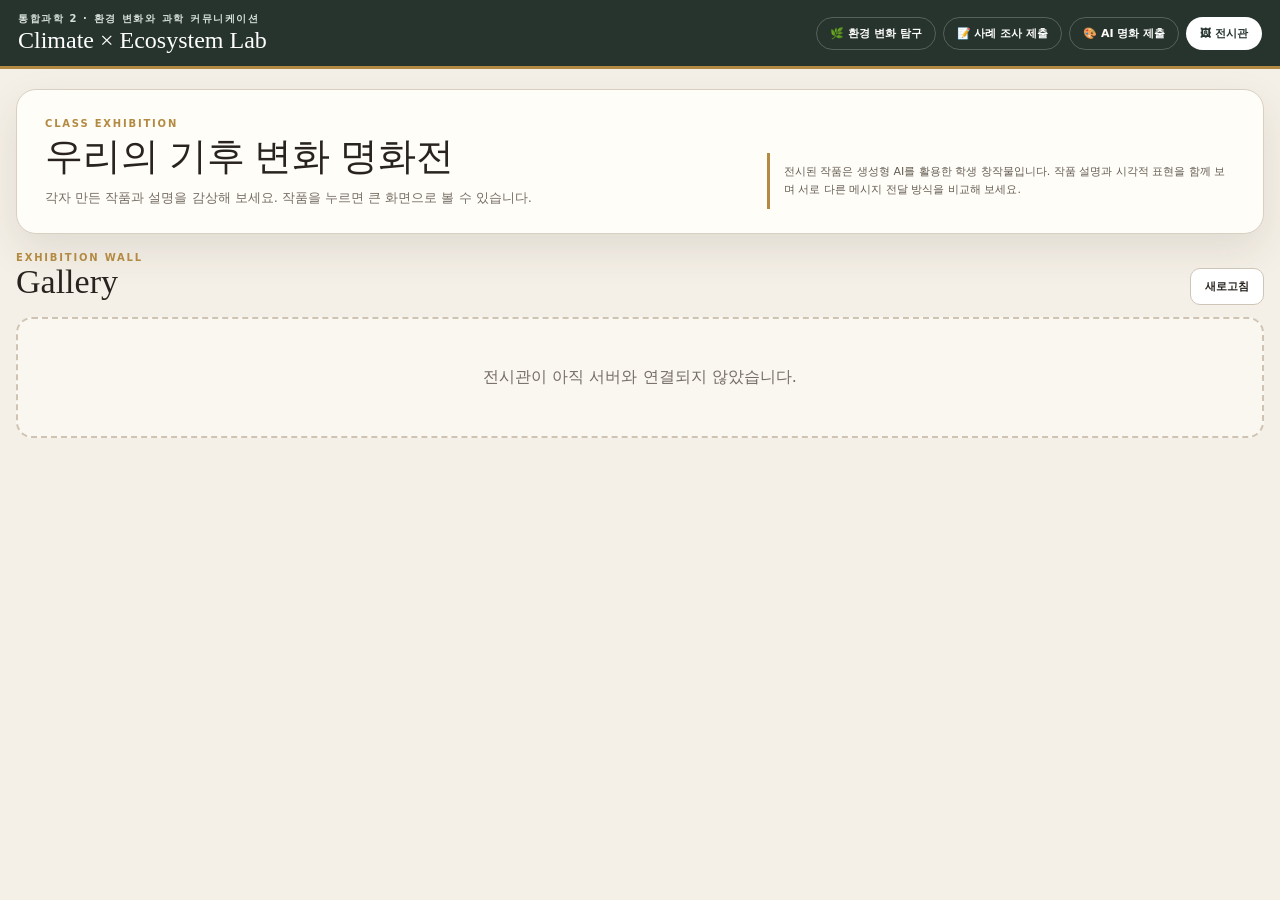
==== gallery.html @ 668a9c4f "Add files via upload" ====
<!doctype html><html lang="ko"><head><meta charset="utf-8"><meta name="viewport" content="width=device-width,initial-scale=1"><title>Climate Art Gallery · 전시관</title><link rel="stylesheet" href="styles.css"></head><body>
<header class="topbar"><div class="topbar-inner"><div class="brand"><small>통합과학 2 · 환경 변화와 과학 커뮤니케이션</small><h1>Climate × Ecosystem Lab</h1></div><nav class="nav"><a href="index.html">🌿 환경 변화 탐구</a><a href="research-submit.html">📝 사례 조사 제출</a><a href="art-submit.html">🎨 AI 명화 제출</a><a class="active" href="gallery.html">🖼 전시관</a></nav></div></header>
<main class="page"><section class="hero"><div><div class="kicker">CLASS EXHIBITION</div><h2>우리의 기후 변화 명화전</h2><p>각자 만든 작품과 설명을 감상해 보세요. 작품을 누르면 큰 화면으로 볼 수 있습니다.</p></div><div class="hero-note">전시된 작품은 생성형 AI를 활용한 학생 창작물입니다. 작품 설명과 시각적 표현을 함께 보며 서로 다른 메시지 전달 방식을 비교해 보세요.</div></section>
<div class="gallery-head"><div><div class="kicker">EXHIBITION WALL</div><h2>Gallery</h2><p id="countText">작품을 불러오는 중입니다.</p></div><button id="refreshBtn" class="btn">새로고침</button></div><section id="gallery" class="gallery"><div class="empty">전시 작품을 불러오는 중입니다…</div></section></main>
<div id="modal" class="modal"><button class="modal-close" id="modalClose">×</button><div class="modal-card"><div class="modal-img"><img id="modalImg" alt=""></div><div class="modal-info"><h3 id="modalTitle"></h3><p id="modalDesc"></p></div></div></div>
<script src="config.js"></script><script>
const $=id=>document.getElementById(id);function esc(s=''){return String(s).replace(/[&<>"']/g,m=>({'&':'&amp;','<':'&lt;','>':'&gt;','"':'&quot;',"'":'&#039;'}[m]))}
function renderGallery(items){if(!Array.isArray(items))items=[];$('countText').textContent=`총 ${items.length}점이 전시되어 있습니다.`;if(!items.length){$('gallery').innerHTML='<div class="empty">아직 전시된 작품이 없습니다.</div>';return}$('gallery').innerHTML=items.map((x,i)=>`<article class="art-card" data-i="${i}"><div class="art-img"><img src="${x.imageUrl}" alt="${esc(x.title)}"></div><div class="art-info"><h3 class="art-title">${esc(x.title)}</h3><div class="art-desc">${esc(x.description)}</div></div></article>`).join('');document.querySelectorAll('.art-card').forEach(card=>card.onclick=()=>{const x=items[+card.dataset.i];$('modalImg').src=x.imageUrl;$('modalTitle').textContent=x.title;$('modalDesc').textContent=x.description;$('modal').classList.add('show')})}window.renderGallery=renderGallery;
function loadGallery(){$('gallery').innerHTML='<div class="empty">전시 작품을 불러오는 중입니다…</div>';if(WEB_APP_URL.startsWith('PASTE_')){$('gallery').innerHTML='<div class="empty">전시관이 아직 서버와 연결되지 않았습니다.</div>';$('countText').textContent='';return}const old=document.getElementById('jsonpScript');if(old)old.remove();const s=document.createElement('script');s.id='jsonpScript';s.src=WEB_APP_URL+(WEB_APP_URL.includes('?')?'&':'?')+'action=list_art&callback=renderGallery&t='+Date.now();s.onerror=()=>{$('gallery').innerHTML='<div class="empty">작품 목록을 불러오지 못했습니다.</div>'};document.body.appendChild(s)}
$('refreshBtn').onclick=loadGallery;$('modalClose').onclick=()=> $('modal').classList.remove('show');$('modal').onclick=e=>{if(e.target===$('modal'))$('modal').classList.remove('show')};document.addEventListener('keydown',e=>{if(e.key==='Escape')$('modal').classList.remove('show')});loadGallery();
</script></body></html>
---- styles.css ----
:root{--ink:#28231f;--muted:#756d64;--paper:#f5f0e7;--card:#fffdf8;--line:#d9d0c3;--deep:#26342d;--gold:#b38a42;--shadow:0 16px 40px rgba(49,40,29,.10)}*{box-sizing:border-box}html,body{margin:0;min-height:100%;background:var(--paper);color:var(--ink)}body{font-family:system-ui,-apple-system,"Segoe UI","Noto Sans KR",sans-serif}a{text-decoration:none;color:inherit}button,input,textarea{font:inherit}.topbar{background:var(--deep);color:#fff;border-bottom:3px solid var(--gold);position:sticky;top:0;z-index:10}.topbar-inner{max-width:1360px;margin:auto;padding:12px 18px;display:flex;justify-content:space-between;align-items:center;gap:20px}.brand small{display:block;font-size:10px;letter-spacing:.16em;color:#d7dfda;font-weight:800}.brand h1{font-family:Georgia,"Times New Roman",serif;font-weight:500;margin:1px 0 0;font-size:24px}.nav{display:flex;gap:7px;flex-wrap:wrap}.nav a{border:1px solid rgba(255,255,255,.22);border-radius:999px;padding:8px 13px;font-size:11px;font-weight:800}.nav a.active,.nav a:hover{background:#fff;color:var(--deep)}.page{max-width:1360px;margin:auto;padding:20px 16px 40px}.hero{display:grid;grid-template-columns:1.2fr .8fr;gap:20px;align-items:end;padding:28px 28px 24px;border:1px solid var(--line);background:var(--card);box-shadow:var(--shadow);border-radius:20px}.kicker{font-size:10px;letter-spacing:.18em;color:var(--gold);font-weight:900}.hero h2{font-family:Georgia,"Times New Roman",serif;font-weight:500;font-size:38px;line-height:1.08;margin:7px 0 10px}.hero p{margin:0;color:var(--muted);font-size:13px;line-height:1.7}.hero-note{border-left:3px solid var(--gold);padding:10px 0 10px 14px;color:#655d53;font-size:11px;line-height:1.65}.layout{display:grid;grid-template-columns:minmax(0,.9fr) minmax(0,1.1fr);gap:18px;margin-top:18px}.panel{border:1px solid var(--line);border-radius:18px;background:var(--card);box-shadow:0 8px 24px rgba(49,40,29,.06);padding:18px}.panel h3{font-family:Georgia,"Times New Roman",serif;font-weight:500;margin:0;font-size:23px}.panel-head{display:flex;justify-content:space-between;gap:12px;align-items:flex-start;margin-bottom:14px}.field{margin-top:12px}.field label{display:block;font-size:11px;font-weight:900;margin-bottom:6px;color:#4e473f}.field input[type=text],.field textarea{width:100%;border:1px solid #cec5b8;border-radius:11px;background:#fff;padding:11px 12px;color:var(--ink);outline:none}.field textarea{min-height:155px;resize:vertical;line-height:1.65}.upload{border:2px dashed #cbbfac;border-radius:14px;padding:16px;background:#faf7f1}.upload input{width:100%;font-size:12px}.preview{margin-top:10px;aspect-ratio:4/3;border-radius:12px;overflow:hidden;background:#ede7de;display:grid;place-items:center;color:#8c8378;font-size:11px}.preview img{width:100%;height:100%;object-fit:contain;background:#111}.btn-row{display:flex;gap:8px;flex-wrap:wrap;margin-top:15px}.btn{border:1px solid #cfc5b7;border-radius:10px;padding:10px 14px;background:#fff;color:var(--ink);font-size:11px;font-weight:900;cursor:pointer}.btn.primary{background:var(--deep);border-color:var(--deep);color:#fff}.status{margin-top:12px;padding:10px 12px;border-radius:10px;background:#f3eee5;border:1px solid #ded4c6;color:#5e564d;font-size:11px;line-height:1.5}.mock-frame{border:10px solid #372f29;border-bottom-width:18px;background:#161412;box-shadow:0 14px 28px rgba(0,0,0,.18);padding:8px}.mock-frame img{display:block;width:100%;aspect-ratio:4/3;object-fit:contain;background:#111}.caption{background:#fffdf8;border:1px solid #ddd3c6;border-top:0;padding:14px 15px}.caption .title{font-family:Georgia,"Times New Roman",serif;font-size:22px;margin-bottom:5px}.caption .desc{font-size:11px;color:var(--muted);line-height:1.65;white-space:pre-wrap}.gallery-head{display:flex;justify-content:space-between;gap:14px;align-items:end;margin:18px 0 12px}.gallery-head h2{font-family:Georgia,"Times New Roman",serif;font-weight:500;font-size:34px;margin:0}.gallery-head p{margin:4px 0 0;color:var(--muted);font-size:11px}.gallery{display:grid;grid-template-columns:repeat(3,minmax(0,1fr));gap:18px}.art-card{background:var(--card);border:1px solid var(--line);border-radius:16px;overflow:hidden;box-shadow:0 7px 20px rgba(49,40,29,.07);cursor:pointer;transition:.15s ease}.art-card:hover{transform:translateY(-3px);box-shadow:0 12px 28px rgba(49,40,29,.12)}.art-img{aspect-ratio:4/3;background:#ddd6cc;overflow:hidden}.art-img img{width:100%;height:100%;object-fit:cover;display:block}.art-info{padding:13px}.art-title{font-family:Georgia,"Times New Roman",serif;font-size:20px;margin:0 0 6px}.art-desc{font-size:11px;color:var(--muted);line-height:1.6;display:-webkit-box;-webkit-line-clamp:3;-webkit-box-orient:vertical;overflow:hidden}.empty{grid-column:1/-1;border:2px dashed #cfc4b4;border-radius:16px;padding:48px 20px;text-align:center;color:var(--muted);background:#faf7f1}.modal{position:fixed;inset:0;background:rgba(20,18,16,.76);display:none;align-items:center;justify-content:center;padding:20px;z-index:100}.modal.show{display:flex}.modal-card{width:min(980px,95vw);max-height:92vh;overflow:auto;background:var(--card);border-radius:18px;border:1px solid #6e655b;box-shadow:0 30px 70px rgba(0,0,0,.35)}.modal-img{background:#111;display:grid;place-items:center}.modal-img img{max-width:100%;max-height:68vh;display:block}.modal-info{padding:16px 18px 18px}.modal-info h3{font-family:Georgia,"Times New Roman",serif;font-weight:500;margin:0 0 7px;font-size:27px}.modal-info p{white-space:pre-wrap;color:var(--muted);font-size:12px;line-height:1.7;margin:0}.modal-close{position:fixed;top:18px;right:22px;border:0;border-radius:50%;width:40px;height:40px;background:#fff;color:#222;font-size:20px;cursor:pointer}@media(max-width:980px){.hero,.layout{grid-template-columns:1fr}.gallery{grid-template-columns:repeat(2,minmax(0,1fr))}}@media(max-width:620px){.topbar-inner{align-items:flex-start;flex-direction:column}.hero h2{font-size:31px}.gallery{grid-template-columns:1fr}.page{padding:12px}.hero{padding:20px}}
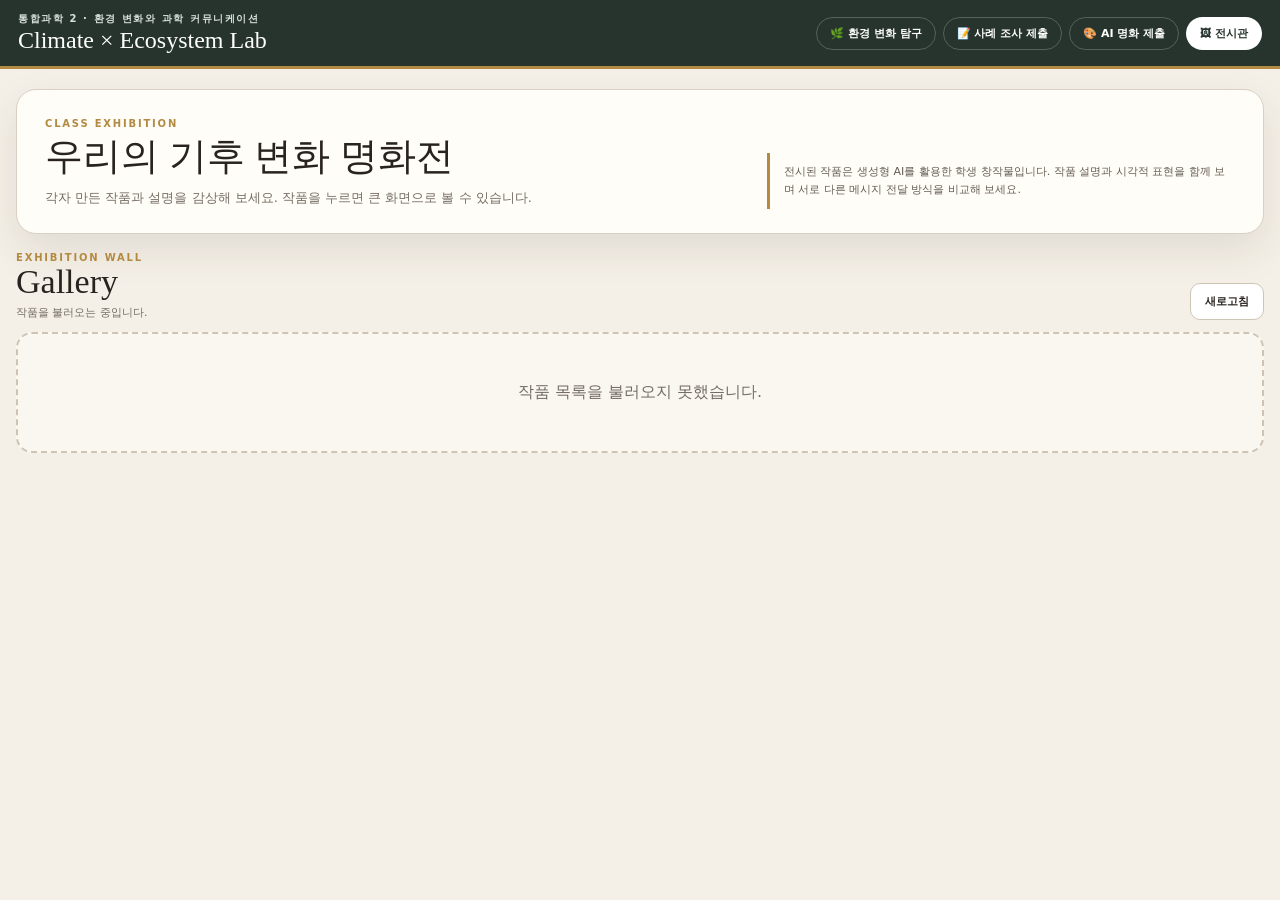
==== commit aac75c04: "Update gallery.html" ====
--- a/gallery.html
+++ b/gallery.html
@@ -3,9 +3,9 @@
 <main class="page"><section class="hero"><div><div class="kicker">CLASS EXHIBITION</div><h2>우리의 기후 변화 명화전</h2><p>각자 만든 작품과 설명을 감상해 보세요. 작품을 누르면 큰 화면으로 볼 수 있습니다.</p></div><div class="hero-note">전시된 작품은 생성형 AI를 활용한 학생 창작물입니다. 작품 설명과 시각적 표현을 함께 보며 서로 다른 메시지 전달 방식을 비교해 보세요.</div></section>
 <div class="gallery-head"><div><div class="kicker">EXHIBITION WALL</div><h2>Gallery</h2><p id="countText">작품을 불러오는 중입니다.</p></div><button id="refreshBtn" class="btn">새로고침</button></div><section id="gallery" class="gallery"><div class="empty">전시 작품을 불러오는 중입니다…</div></section></main>
 <div id="modal" class="modal"><button class="modal-close" id="modalClose">×</button><div class="modal-card"><div class="modal-img"><img id="modalImg" alt=""></div><div class="modal-info"><h3 id="modalTitle"></h3><p id="modalDesc"></p></div></div></div>
-<script src="config.js"></script><script>
+<script src="config.js?v=2"></script><script>
 const $=id=>document.getElementById(id);function esc(s=''){return String(s).replace(/[&<>"']/g,m=>({'&':'&amp;','<':'&lt;','>':'&gt;','"':'&quot;',"'":'&#039;'}[m]))}
 function renderGallery(items){if(!Array.isArray(items))items=[];$('countText').textContent=`총 ${items.length}점이 전시되어 있습니다.`;if(!items.length){$('gallery').innerHTML='<div class="empty">아직 전시된 작품이 없습니다.</div>';return}$('gallery').innerHTML=items.map((x,i)=>`<article class="art-card" data-i="${i}"><div class="art-img"><img src="${x.imageUrl}" alt="${esc(x.title)}"></div><div class="art-info"><h3 class="art-title">${esc(x.title)}</h3><div class="art-desc">${esc(x.description)}</div></div></article>`).join('');document.querySelectorAll('.art-card').forEach(card=>card.onclick=()=>{const x=items[+card.dataset.i];$('modalImg').src=x.imageUrl;$('modalTitle').textContent=x.title;$('modalDesc').textContent=x.description;$('modal').classList.add('show')})}window.renderGallery=renderGallery;
-function loadGallery(){$('gallery').innerHTML='<div class="empty">전시 작품을 불러오는 중입니다…</div>';if(WEB_APP_URL.startsWith('PASTE_')){$('gallery').innerHTML='<div class="empty">전시관이 아직 서버와 연결되지 않았습니다.</div>';$('countText').textContent='';return}const old=document.getElementById('jsonpScript');if(old)old.remove();const s=document.createElement('script');s.id='jsonpScript';s.src=WEB_APP_URL+(WEB_APP_URL.includes('?')?'&':'?')+'action=list_art&callback=renderGallery&t='+Date.now();s.onerror=()=>{$('gallery').innerHTML='<div class="empty">작품 목록을 불러오지 못했습니다.</div>'};document.body.appendChild(s)}
+function loadGallery(){$('gallery').innerHTML='<div class="empty">전시 작품을 불러오는 중입니다…</div>';if(WEB_APP_URL.startsWith('PASTE_')){$('gallery').innerHTML='<div class="empty">전시관이 아직 서버와 연결되지 않았습니다.</div>';$('countText').textContent='';return}const old=document.getElementById('jsonpScript');if(old)old.remove();const s=document.createElement('script');s.id='jsonpScript';s.src=WEB_APP_URL+(WEB_APP_URL.includes('?')?'&':'?')+'action=list_art&callback=renderGallery'+Date.now();s.onerror=()=>{$('gallery').innerHTML='<div class="empty">작품 목록을 불러오지 못했습니다.</div>'};document.body.appendChild(s)}
 $('refreshBtn').onclick=loadGallery;$('modalClose').onclick=()=> $('modal').classList.remove('show');$('modal').onclick=e=>{if(e.target===$('modal'))$('modal').classList.remove('show')};document.addEventListener('keydown',e=>{if(e.key==='Escape')$('modal').classList.remove('show')});loadGallery();
 </script></body></html>
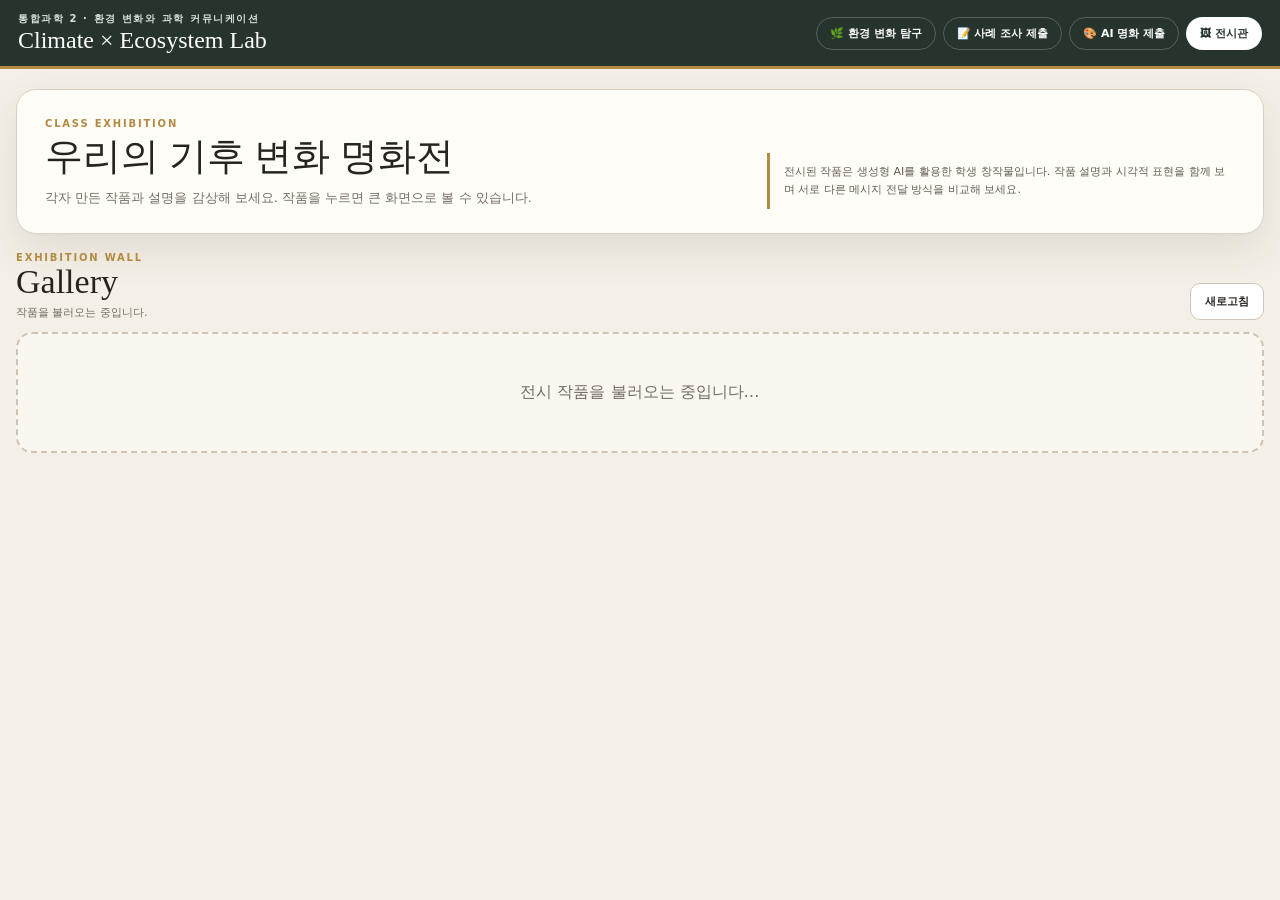
==== commit fa1e1f7f: "Update gallery.html" ====
--- a/gallery.html
+++ b/gallery.html
@@ -6,6 +6,33 @@
 <script src="config.js?v=2"></script><script>
 const $=id=>document.getElementById(id);function esc(s=''){return String(s).replace(/[&<>"']/g,m=>({'&':'&amp;','<':'&lt;','>':'&gt;','"':'&quot;',"'":'&#039;'}[m]))}
 function renderGallery(items){if(!Array.isArray(items))items=[];$('countText').textContent=`총 ${items.length}점이 전시되어 있습니다.`;if(!items.length){$('gallery').innerHTML='<div class="empty">아직 전시된 작품이 없습니다.</div>';return}$('gallery').innerHTML=items.map((x,i)=>`<article class="art-card" data-i="${i}"><div class="art-img"><img src="${x.imageUrl}" alt="${esc(x.title)}"></div><div class="art-info"><h3 class="art-title">${esc(x.title)}</h3><div class="art-desc">${esc(x.description)}</div></div></article>`).join('');document.querySelectorAll('.art-card').forEach(card=>card.onclick=()=>{const x=items[+card.dataset.i];$('modalImg').src=x.imageUrl;$('modalTitle').textContent=x.title;$('modalDesc').textContent=x.description;$('modal').classList.add('show')})}window.renderGallery=renderGallery;
-function loadGallery(){$('gallery').innerHTML='<div class="empty">전시 작품을 불러오는 중입니다…</div>';if(WEB_APP_URL.startsWith('PASTE_')){$('gallery').innerHTML='<div class="empty">전시관이 아직 서버와 연결되지 않았습니다.</div>';$('countText').textContent='';return}const old=document.getElementById('jsonpScript');if(old)old.remove();const s=document.createElement('script');s.id='jsonpScript';s.src=WEB_APP_URL+(WEB_APP_URL.includes('?')?'&':'?')+'action=list_art&callback=renderGallery'+Date.now();s.onerror=()=>{$('gallery').innerHTML='<div class="empty">작품 목록을 불러오지 못했습니다.</div>'};document.body.appendChild(s)}
+function loadGallery(){function loadGallery() {
+  $('gallery').innerHTML =
+    '<div class="empty">작품을 불러오는 중입니다…</div>';
+
+  const cleanUrl = WEB_APP_URL
+    .replace(/\/macros\/u\/\d+\/s\//, '/macros/s/');
+
+  const old = document.getElementById('jsonpScript');
+  if (old) old.remove();
+
+  const s = document.createElement('script');
+  s.id = 'jsonpScript';
+
+  s.src =
+    cleanUrl +
+    (cleanUrl.includes('?') ? '&' : '?') +
+    'action=list_art&callback=renderGallery&t=' +
+    Date.now();
+
+  console.log('Gallery 요청 URL:', s.src);
+
+  s.onerror = () => {
+    $('gallery').innerHTML =
+      '<div class="empty">작품 목록을 불러오지 못했습니다.</div>';
+  };
+
+  document.body.appendChild(s);
+}}
 $('refreshBtn').onclick=loadGallery;$('modalClose').onclick=()=> $('modal').classList.remove('show');$('modal').onclick=e=>{if(e.target===$('modal'))$('modal').classList.remove('show')};document.addEventListener('keydown',e=>{if(e.key==='Escape')$('modal').classList.remove('show')});loadGallery();
 </script></body></html>
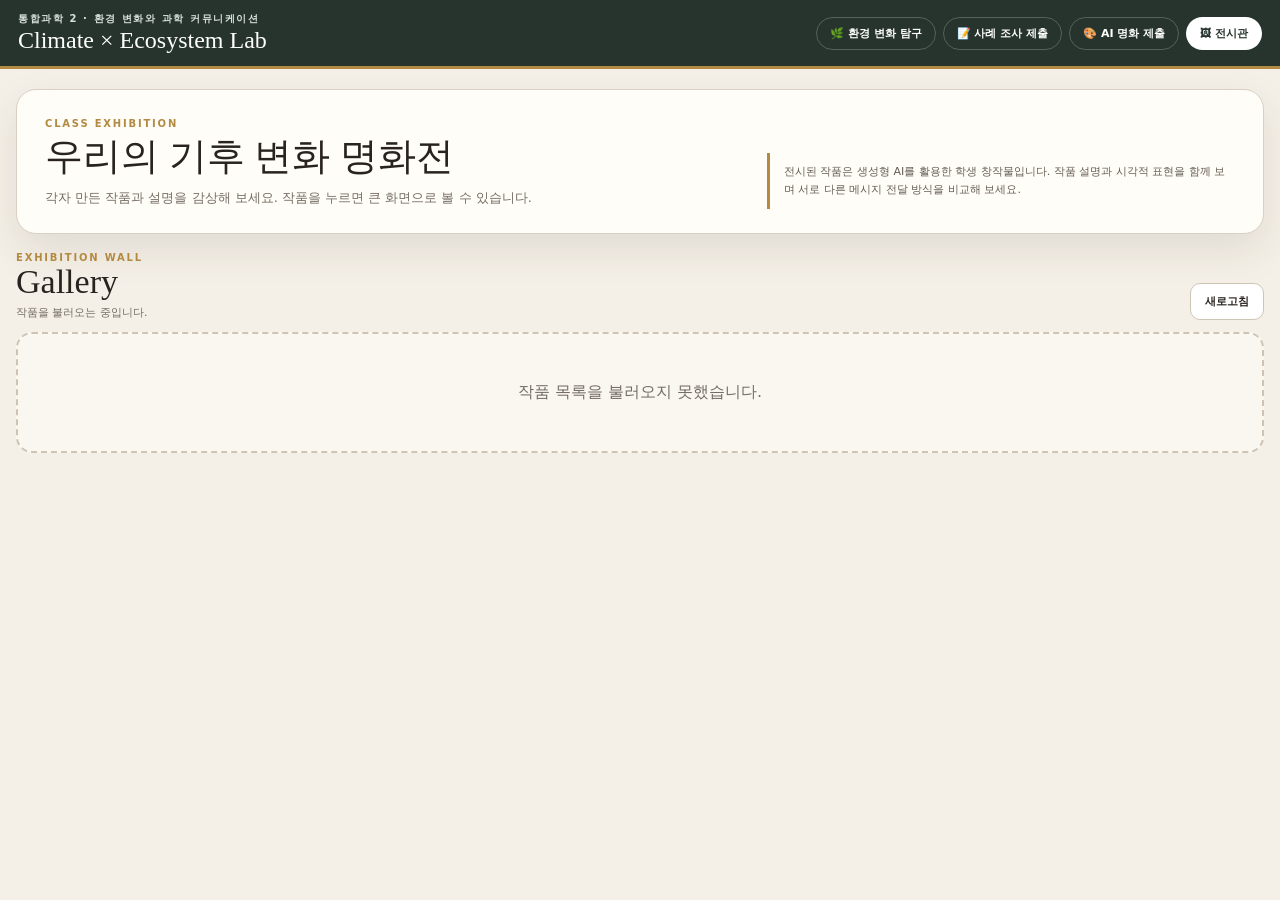
==== commit 446c29c5: "Rename gallery_fixed.html to gallery.html" ====
--- a/gallery.html
+++ b/gallery.html
@@ -1,14 +1,126 @@
-<!doctype html><html lang="ko"><head><meta charset="utf-8"><meta name="viewport" content="width=device-width,initial-scale=1"><title>Climate Art Gallery · 전시관</title><link rel="stylesheet" href="styles.css"></head><body>
-<header class="topbar"><div class="topbar-inner"><div class="brand"><small>통합과학 2 · 환경 변화와 과학 커뮤니케이션</small><h1>Climate × Ecosystem Lab</h1></div><nav class="nav"><a href="index.html">🌿 환경 변화 탐구</a><a href="research-submit.html">📝 사례 조사 제출</a><a href="art-submit.html">🎨 AI 명화 제출</a><a class="active" href="gallery.html">🖼 전시관</a></nav></div></header>
-<main class="page"><section class="hero"><div><div class="kicker">CLASS EXHIBITION</div><h2>우리의 기후 변화 명화전</h2><p>각자 만든 작품과 설명을 감상해 보세요. 작품을 누르면 큰 화면으로 볼 수 있습니다.</p></div><div class="hero-note">전시된 작품은 생성형 AI를 활용한 학생 창작물입니다. 작품 설명과 시각적 표현을 함께 보며 서로 다른 메시지 전달 방식을 비교해 보세요.</div></section>
-<div class="gallery-head"><div><div class="kicker">EXHIBITION WALL</div><h2>Gallery</h2><p id="countText">작품을 불러오는 중입니다.</p></div><button id="refreshBtn" class="btn">새로고침</button></div><section id="gallery" class="gallery"><div class="empty">전시 작품을 불러오는 중입니다…</div></section></main>
-<div id="modal" class="modal"><button class="modal-close" id="modalClose">×</button><div class="modal-card"><div class="modal-img"><img id="modalImg" alt=""></div><div class="modal-info"><h3 id="modalTitle"></h3><p id="modalDesc"></p></div></div></div>
-<script src="config.js?v=2"></script><script>
-const $=id=>document.getElementById(id);function esc(s=''){return String(s).replace(/[&<>"']/g,m=>({'&':'&amp;','<':'&lt;','>':'&gt;','"':'&quot;',"'":'&#039;'}[m]))}
-function renderGallery(items){if(!Array.isArray(items))items=[];$('countText').textContent=`총 ${items.length}점이 전시되어 있습니다.`;if(!items.length){$('gallery').innerHTML='<div class="empty">아직 전시된 작품이 없습니다.</div>';return}$('gallery').innerHTML=items.map((x,i)=>`<article class="art-card" data-i="${i}"><div class="art-img"><img src="${x.imageUrl}" alt="${esc(x.title)}"></div><div class="art-info"><h3 class="art-title">${esc(x.title)}</h3><div class="art-desc">${esc(x.description)}</div></div></article>`).join('');document.querySelectorAll('.art-card').forEach(card=>card.onclick=()=>{const x=items[+card.dataset.i];$('modalImg').src=x.imageUrl;$('modalTitle').textContent=x.title;$('modalDesc').textContent=x.description;$('modal').classList.add('show')})}window.renderGallery=renderGallery;
-function loadGallery(){function loadGallery() {
+<!doctype html>
+<html lang="ko">
+<head>
+<meta charset="utf-8">
+<meta name="viewport" content="width=device-width,initial-scale=1">
+<title>Climate Art Gallery · 전시관</title>
+<link rel="stylesheet" href="styles.css">
+</head>
+<body>
+<header class="topbar">
+  <div class="topbar-inner">
+    <div class="brand">
+      <small>통합과학 2 · 환경 변화와 과학 커뮤니케이션</small>
+      <h1>Climate × Ecosystem Lab</h1>
+    </div>
+    <nav class="nav">
+      <a href="index.html">🌿 환경 변화 탐구</a>
+      <a href="research-submit.html">📝 사례 조사 제출</a>
+      <a href="art-submit.html">🎨 AI 명화 제출</a>
+      <a class="active" href="gallery.html">🖼 전시관</a>
+    </nav>
+  </div>
+</header>
+
+<main class="page">
+  <section class="hero">
+    <div>
+      <div class="kicker">CLASS EXHIBITION</div>
+      <h2>우리의 기후 변화 명화전</h2>
+      <p>각자 만든 작품과 설명을 감상해 보세요. 작품을 누르면 큰 화면으로 볼 수 있습니다.</p>
+    </div>
+    <div class="hero-note">
+      전시된 작품은 생성형 AI를 활용한 학생 창작물입니다. 작품 설명과 시각적 표현을 함께 보며 서로 다른 메시지 전달 방식을 비교해 보세요.
+    </div>
+  </section>
+
+  <div class="gallery-head">
+    <div>
+      <div class="kicker">EXHIBITION WALL</div>
+      <h2>Gallery</h2>
+      <p id="countText">작품을 불러오는 중입니다.</p>
+    </div>
+    <button id="refreshBtn" class="btn">새로고침</button>
+  </div>
+
+  <section id="gallery" class="gallery">
+    <div class="empty">전시 작품을 불러오는 중입니다…</div>
+  </section>
+</main>
+
+<div id="modal" class="modal">
+  <button class="modal-close" id="modalClose">×</button>
+  <div class="modal-card">
+    <div class="modal-img"><img id="modalImg" alt=""></div>
+    <div class="modal-info">
+      <h3 id="modalTitle"></h3>
+      <p id="modalDesc"></p>
+    </div>
+  </div>
+</div>
+
+<script src="config.js?v=4"></script>
+<script>
+const $ = id => document.getElementById(id);
+
+function esc(s = '') {
+  return String(s).replace(/[&<>"']/g, m => ({
+    '&':'&amp;',
+    '<':'&lt;',
+    '>':'&gt;',
+    '"':'&quot;',
+    "'":'&#039;'
+  }[m]));
+}
+
+function renderGallery(items) {
+  if (!Array.isArray(items)) items = [];
+
+  $('countText').textContent = `총 ${items.length}점이 전시되어 있습니다.`;
+
+  if (!items.length) {
+    $('gallery').innerHTML =
+      '<div class="empty">아직 전시된 작품이 없습니다.</div>';
+    return;
+  }
+
+  $('gallery').innerHTML = items.map((x, i) => `
+    <article class="art-card" data-i="${i}">
+      <div class="art-img">
+        <img src="${x.imageUrl}" alt="${esc(x.title)}">
+      </div>
+      <div class="art-info">
+        <h3 class="art-title">${esc(x.title)}</h3>
+        <div class="art-desc">${esc(x.description)}</div>
+      </div>
+    </article>
+  `).join('');
+
+  document.querySelectorAll('.art-card').forEach(card => {
+    card.onclick = () => {
+      const x = items[+card.dataset.i];
+      $('modalImg').src = x.imageUrl;
+      $('modalTitle').textContent = x.title;
+      $('modalDesc').textContent = x.description;
+      $('modal').classList.add('show');
+    };
+  });
+}
+
+/* Apps Script JSONP가 호출할 전역 함수 */
+window.renderGallery = renderGallery;
+
+function loadGallery() {
   $('gallery').innerHTML =
     '<div class="empty">작품을 불러오는 중입니다…</div>';
+  $('countText').textContent = '작품을 불러오는 중입니다.';
+
+  if (typeof WEB_APP_URL === 'undefined' || !WEB_APP_URL) {
+    console.error('WEB_APP_URL이 없습니다. config.js를 확인하세요.');
+    $('gallery').innerHTML =
+      '<div class="empty">전시관 설정을 불러오지 못했습니다.</div>';
+    return;
+  }
 
   const cleanUrl = WEB_APP_URL
     .replace(/\/macros\/u\/\d+\/s\//, '/macros/s/');
@@ -27,12 +139,29 @@
 
   console.log('Gallery 요청 URL:', s.src);
 
-  s.onerror = () => {
+  s.onload = () => {
+    console.log('✅ Gallery 목록 스크립트 로드 완료');
+  };
+
+  s.onerror = (err) => {
+    console.error('❌ Gallery 목록 로드 실패:', s.src, err);
     $('gallery').innerHTML =
       '<div class="empty">작품 목록을 불러오지 못했습니다.</div>';
   };
 
   document.body.appendChild(s);
-}}
-$('refreshBtn').onclick=loadGallery;$('modalClose').onclick=()=> $('modal').classList.remove('show');$('modal').onclick=e=>{if(e.target===$('modal'))$('modal').classList.remove('show')};document.addEventListener('keydown',e=>{if(e.key==='Escape')$('modal').classList.remove('show')});loadGallery();
-</script></body></html>
+}
+
+$('refreshBtn').onclick = loadGallery;
+$('modalClose').onclick = () => $('modal').classList.remove('show');
+$('modal').onclick = e => {
+  if (e.target === $('modal')) $('modal').classList.remove('show');
+};
+document.addEventListener('keydown', e => {
+  if (e.key === 'Escape') $('modal').classList.remove('show');
+});
+
+loadGallery();
+</script>
+</body>
+</html>
